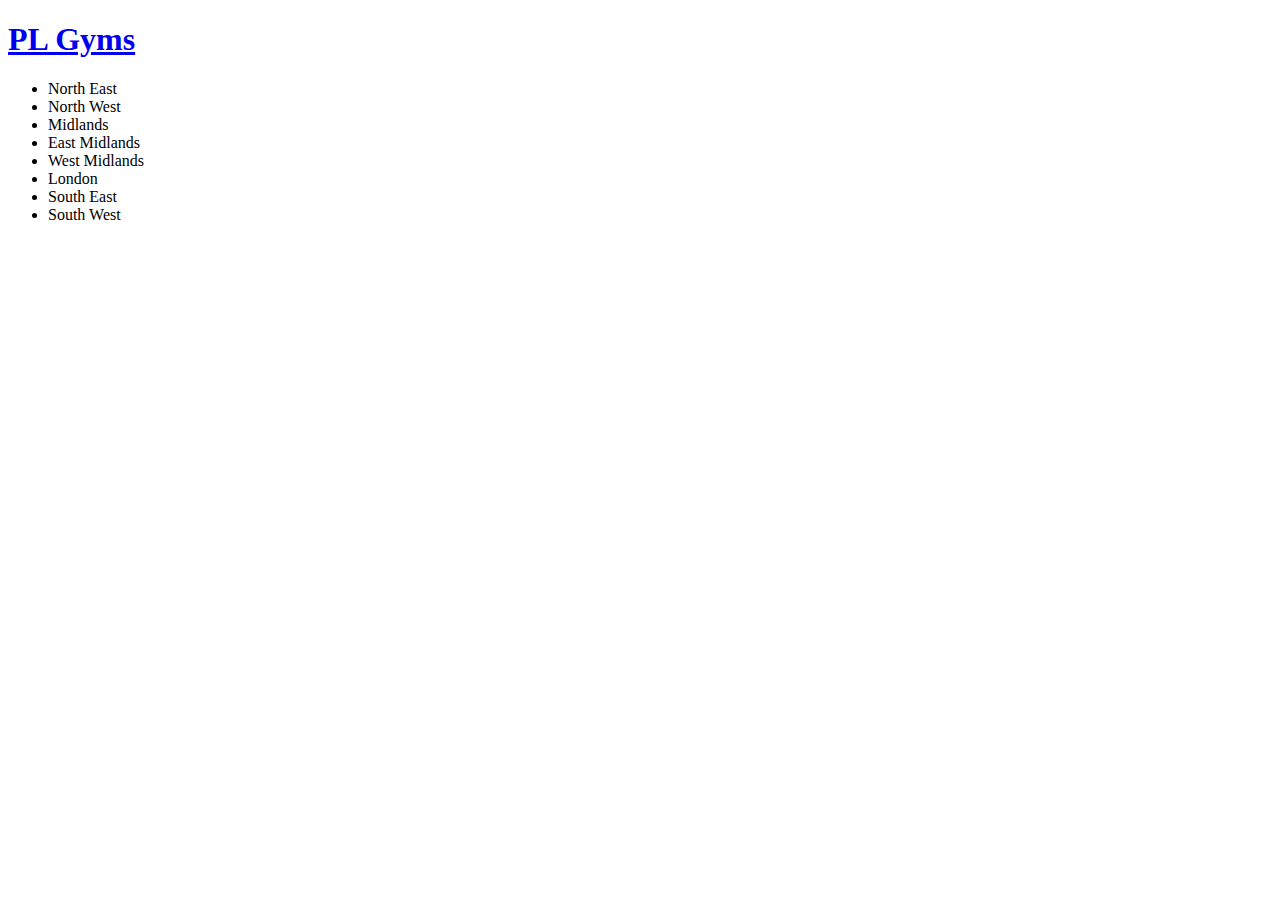
==== index.html @ 7eb80e3f "Edit to add correct file path" ====
<!DOCTYPE html>
<html>
    <head>
      <link rel="stylesheet" type="text/css" href="Amber TD/Documents/GitHub/findagym/main.css" />
      <title>Find a Gym</title>
      <style>
      </style>
    </head>
  <body>
    <div class="container">
      <h1><a href="#">PL Gyms</a></h1>
      <div class="navbar">
        <ul class="nav">
          <li>North East</li>
          <li>North West</li>
          <li>Midlands</li>
          <li>East Midlands</li>
          <li>West Midlands</li>
          <li>London</li>
          <li>South East</li>
          <li>South West</li>
    </ul>
  </body>
</html>
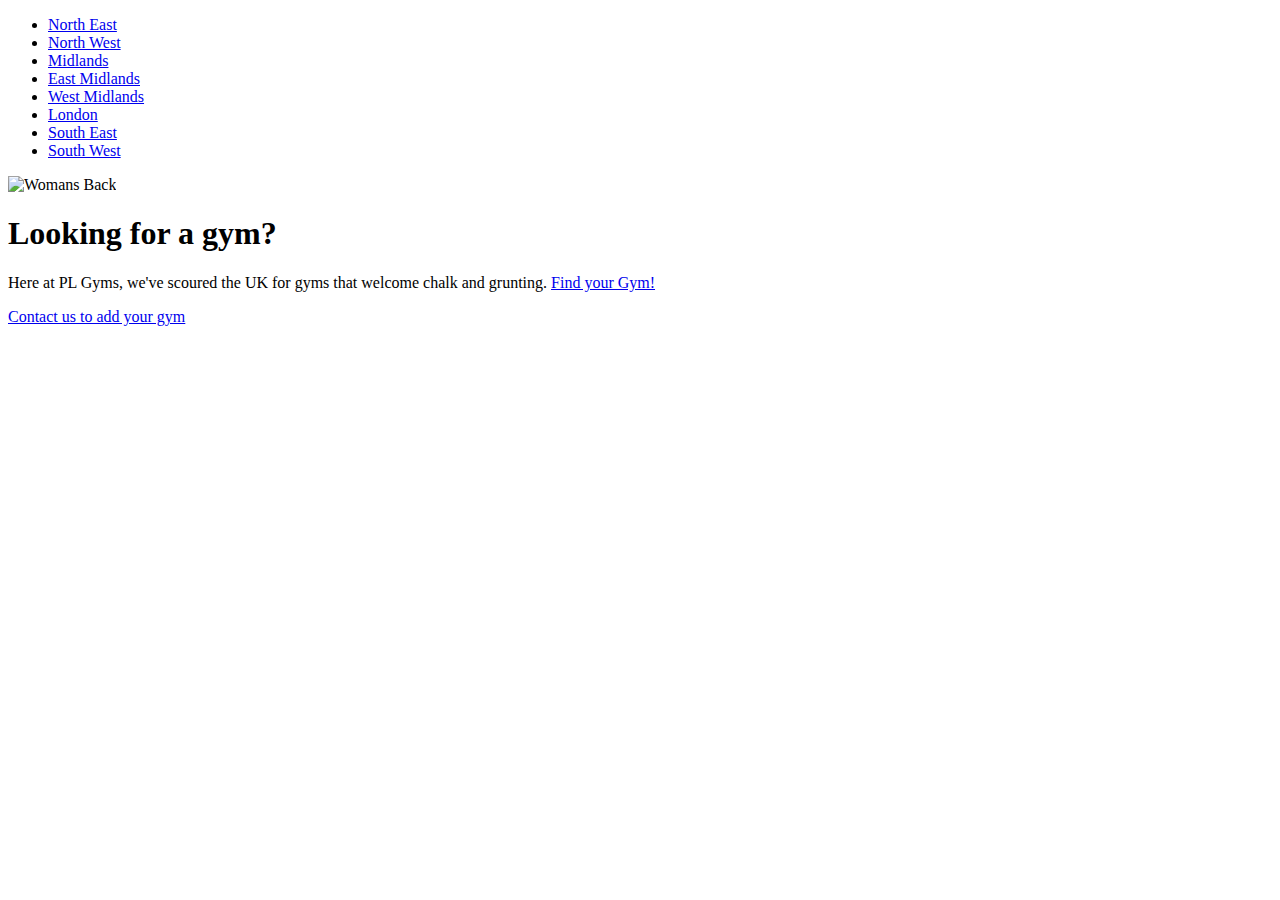
==== commit b81182e3: "Update index.html" ====
--- a/index.html
+++ b/index.html
@@ -1,24 +1,32 @@
 <!DOCTYPE html>
 <html>
-    <head>
-      <link rel="stylesheet" type="text/css" href="Amber TD/Documents/GitHub/findagym/main.css" />
-      <title>Find a Gym</title>
-      <style>
-      </style>
-    </head>
-  <body>
-    <div class="container">
-      <h1><a href="#">PL Gyms</a></h1>
-      <div class="navbar">
-        <ul class="nav">
-          <li>North East</li>
-          <li>North West</li>
-          <li>Midlands</li>
-          <li>East Midlands</li>
-          <li>West Midlands</li>
-          <li>London</li>
-          <li>South East</li>
-          <li>South West</li>
-    </ul>
-  </body>
+	<head>
+		<title>Find a Gym</title>
+		<!-- link to main stylesheet -->
+		<link rel="stylesheet" type="text/css" href="/css/main.css"
+	</head>
+	<body>
+		<nav>
+    		<ul>
+        		<li><a href="/">North East</a></li>
+	        	<li><a href="/">North West</a></li>
+	        	<li><a href="/">Midlands</a></li>
+	        	<li><a href="/">East Midlands</a></li>
+	        	<li><a href="/">West Midlands</a></li>
+	        	<li><a href="/">London</a></li>
+	        	<li><a href="/">South East</a></li>
+	        	<li><a href="/">South West</a></li>
+    		</ul>
+		</nav>
+		<img src="back.jpg" alt="Womans Back" height="100%" width="100%"/>
+		<div class="container">
+    		<div class="blurb">
+        		<h1>Looking for a gym?</h1>
+				<p>Here at PL Gyms, we've scoured the UK for gyms that welcome chalk and grunting. <a href="/">Find your Gym!</a></p>
+    		</div><!-- /.blurb -->
+		</div><!-- /.container -->
+		<footer>
+        		<a href="mailto:email@gmail.com">Contact us to add your gym</a>
+		</footer>
+	</body>
 </html>
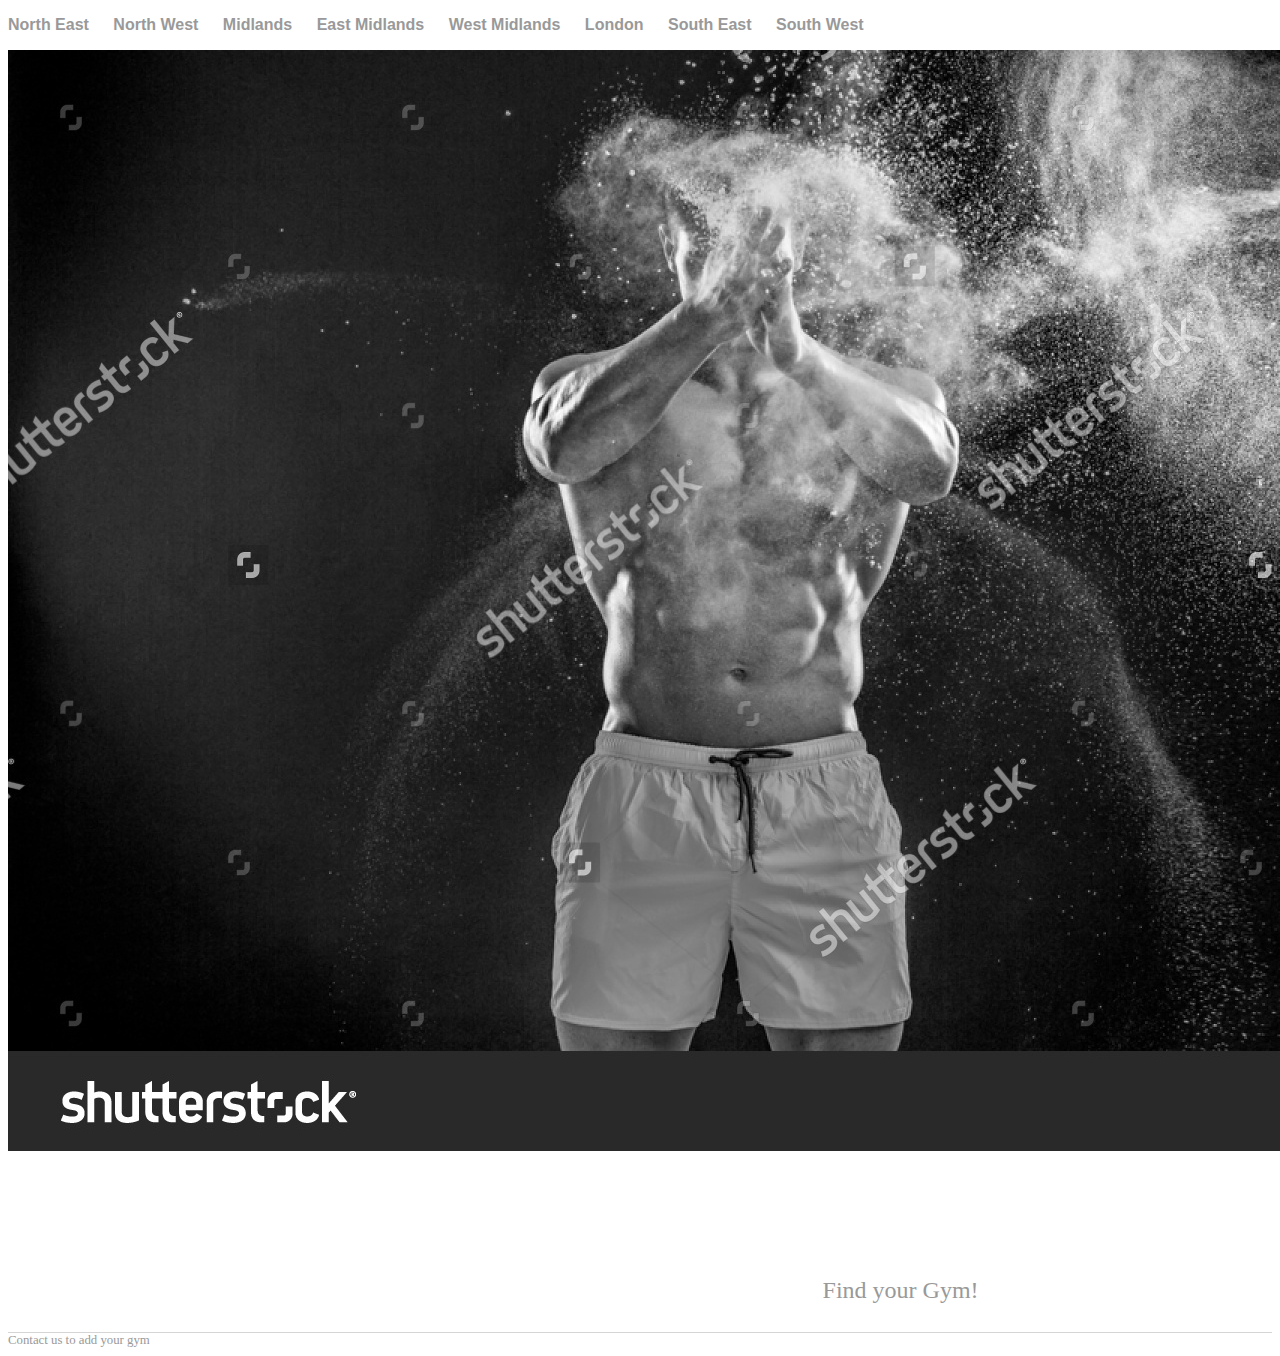
==== commit 1a646e57: "Changed image" ====
--- a/index.html
+++ b/index.html
@@ -18,7 +18,7 @@
 	        	<li><a href="/">South West</a></li>
     		</ul>
 		</nav>
-		<img src="back.jpg" alt="Womans Back" height="100%" width="100%"/>
+		<img src="chalk.jpg" alt="Man with chalk"/>
 		<div class="container">
     		<div class="blurb">
         		<h1>Looking for a gym?</h1>
--- a/css/main.css
+++ b/css/main.css
@@ -0,0 +1,48 @@
+
+html {
+  background: url(back.jpg) no-repeat center center fixed;
+  -webkit-background-size: cover;
+  -moz-background-size: cover;
+  -o-background-size: cover;
+  background-size: cover;
+}
+
+div {
+    position: relative;
+}
+
+body {
+
+}
+
+nav ul, footer ul {
+    font-family:'Helvetica', 'Arial', 'Sans-Serif';
+    padding: 0px;
+    list-style: none;
+    font-weight: bold;
+}
+nav ul li, footer ul li {
+    display: inline;
+    margin-right: 20px;
+}
+a {
+    text-decoration: none;
+    color: #999;
+}
+a:hover {
+    text-decoration: underline;
+}
+h1 {
+    font-size: 3em;
+    font-family:'Helvetica', 'Arial', 'Sans-Serif';
+    color: #fff;
+}
+p {
+    font-size: 1.5em;
+    line-height: 1.4em;
+    color: #fff;
+}
+footer {
+    border-top: 1px solid #d5d5d5;
+    font-size: .8em;
+}
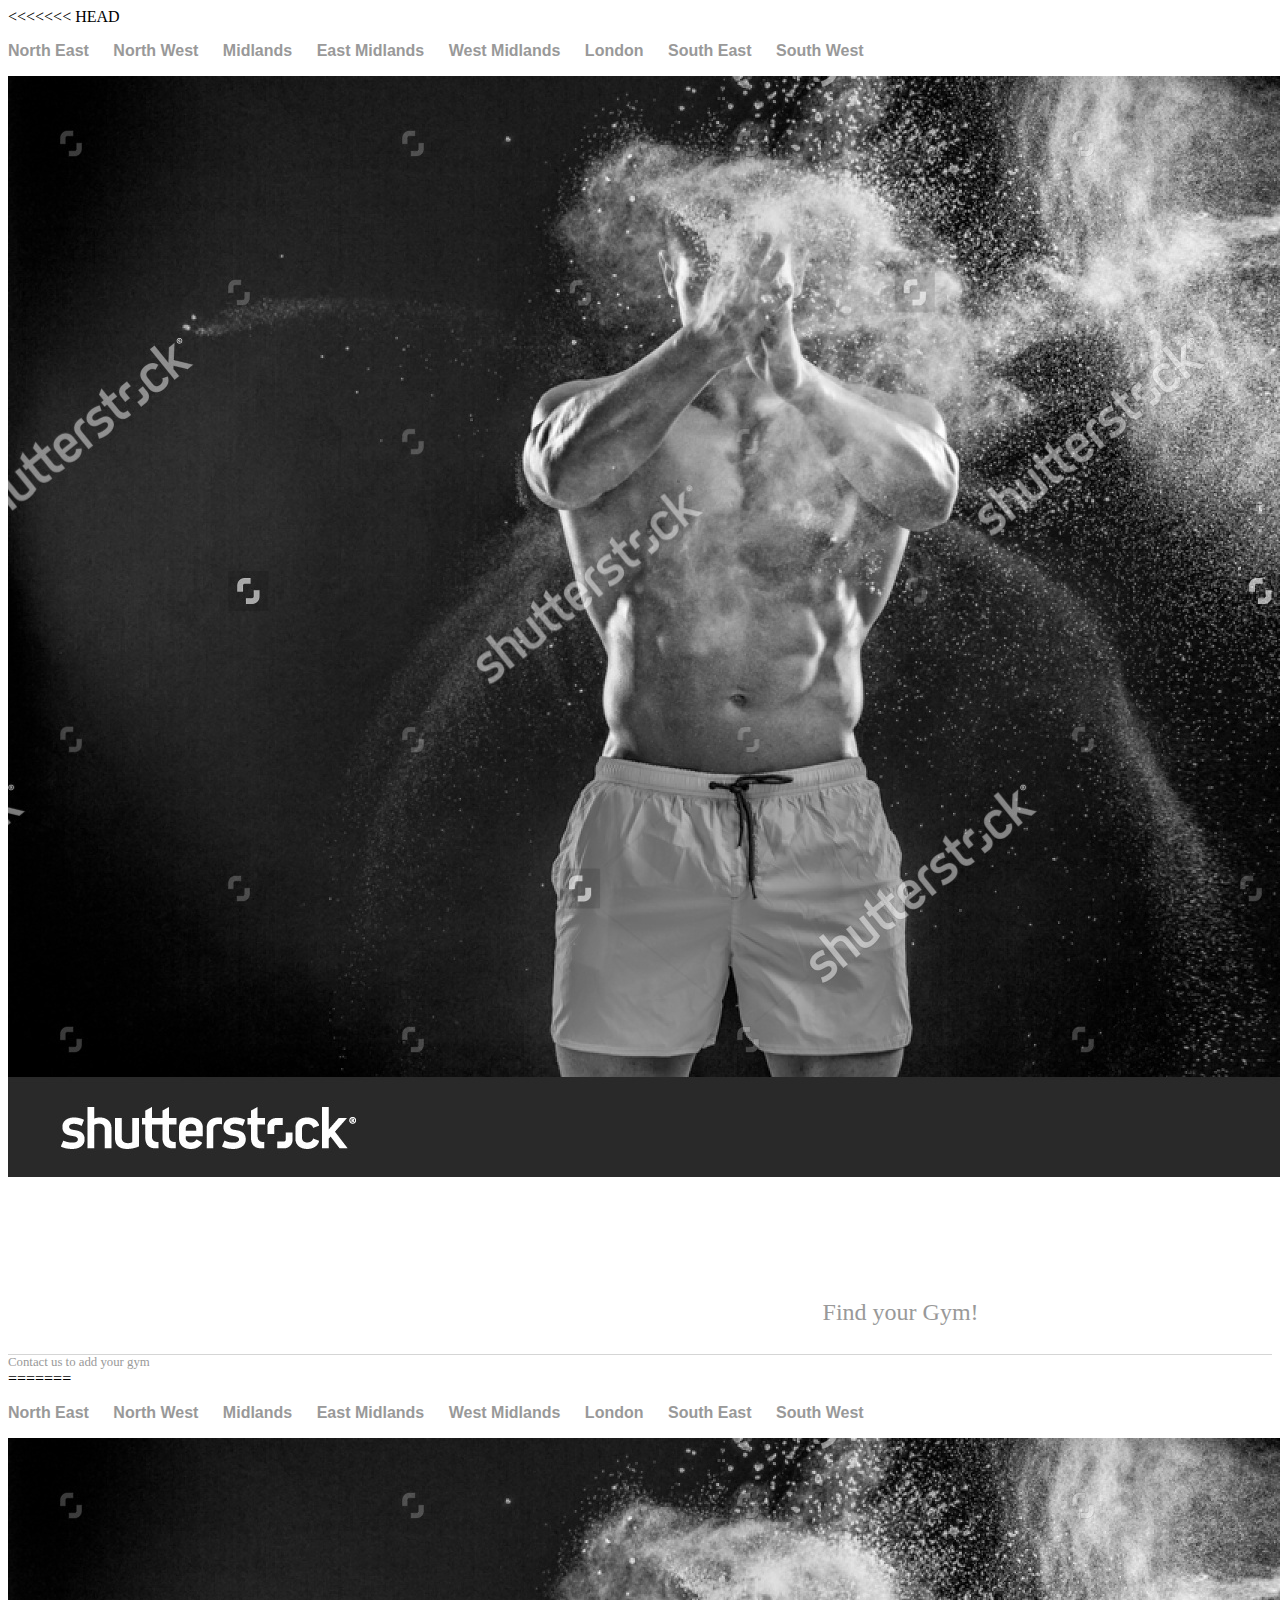
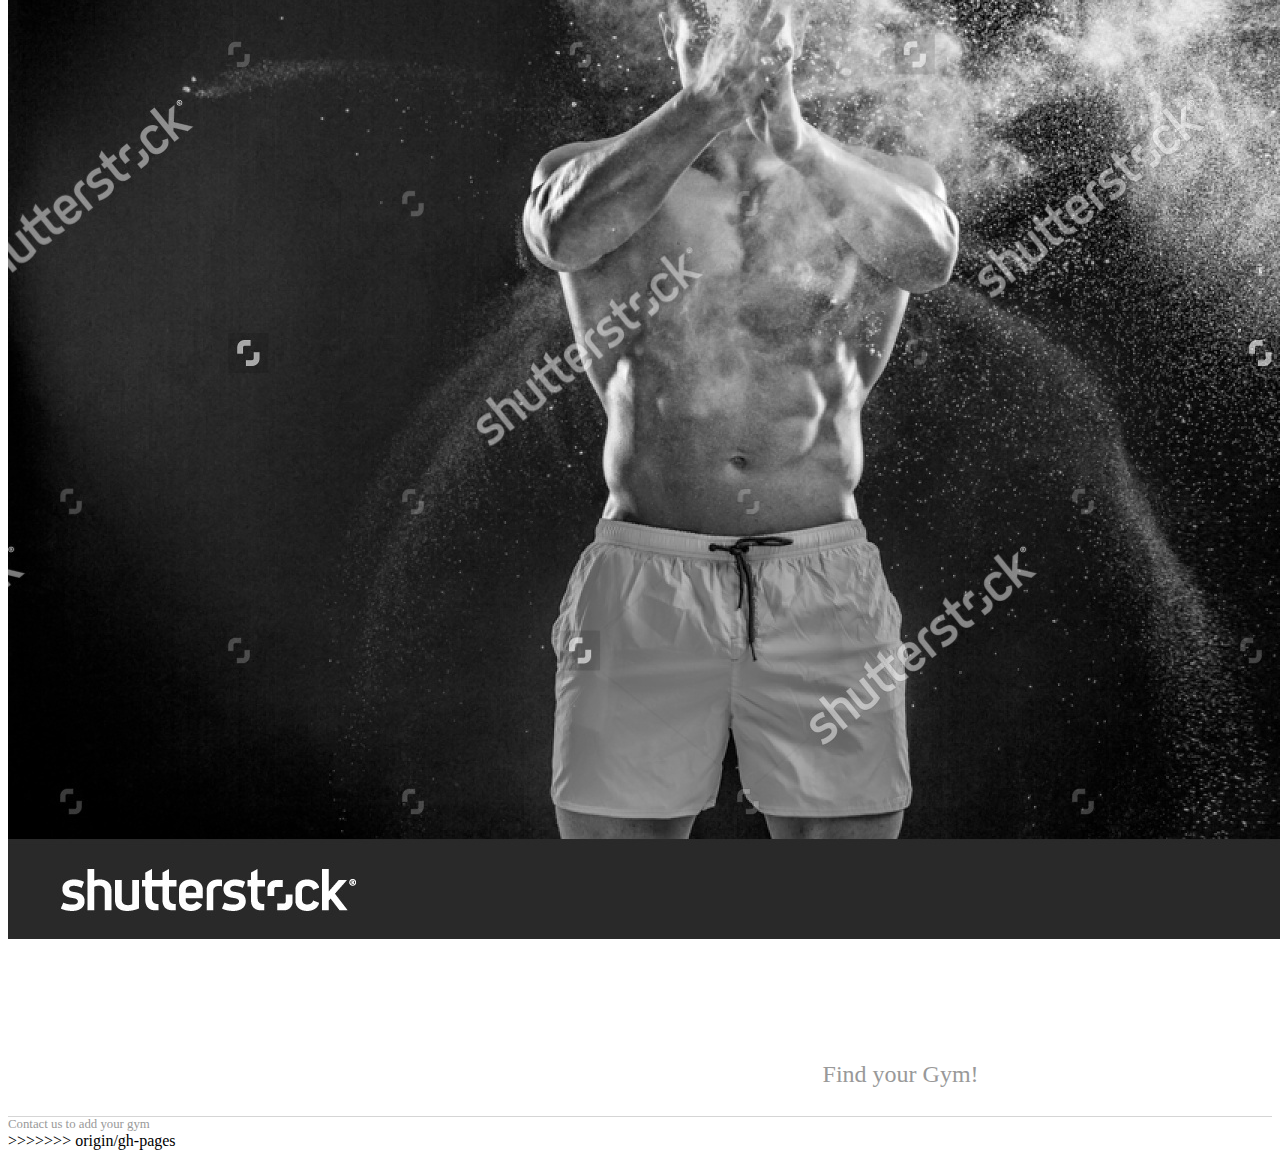
==== commit 77cab54c: "Merge remote-tracking branch 'origin/gh-pages' into gh-pages" ====
--- a/index.html
+++ b/index.html
@@ -1,32 +1,67 @@
-<!DOCTYPE html>
-<html>
-	<head>
-		<title>Find a Gym</title>
-		<!-- link to main stylesheet -->
-		<link rel="stylesheet" type="text/css" href="/css/main.css"
-	</head>
-	<body>
-		<nav>
-    		<ul>
-        		<li><a href="/">North East</a></li>
-	        	<li><a href="/">North West</a></li>
-	        	<li><a href="/">Midlands</a></li>
-	        	<li><a href="/">East Midlands</a></li>
-	        	<li><a href="/">West Midlands</a></li>
-	        	<li><a href="/">London</a></li>
-	        	<li><a href="/">South East</a></li>
-	        	<li><a href="/">South West</a></li>
-    		</ul>
-		</nav>
-		<img src="chalk.jpg" alt="Man with chalk"/>
-		<div class="container">
-    		<div class="blurb">
-        		<h1>Looking for a gym?</h1>
-				<p>Here at PL Gyms, we've scoured the UK for gyms that welcome chalk and grunting. <a href="/">Find your Gym!</a></p>
-    		</div><!-- /.blurb -->
-		</div><!-- /.container -->
-		<footer>
-        		<a href="mailto:email@gmail.com">Contact us to add your gym</a>
-		</footer>
-	</body>
-</html>
+<<<<<<< HEAD
+<!DOCTYPE html>
+<html>
+	<head>
+		<title>Find a Gym</title>
+		<!-- link to main stylesheet -->
+		<link href="css/main.css" type="text/css" rel="stylesheet" />
+	</head>
+	<body>
+		<nav>
+    		<ul>
+        		<li><a href="/">North East</a></li>
+	        	<li><a href="/">North West</a></li>
+	        	<li><a href="/">Midlands</a></li>
+	        	<li><a href="/">East Midlands</a></li>
+	        	<li><a href="/">West Midlands</a></li>
+	        	<li><a href="/">London</a></li>
+	        	<li><a href="/">South East</a></li>
+	        	<li><a href="/">South West</a></li>
+    		</ul>
+		</nav>
+		<img src="chalk.jpg" alt="Man with chalk on hands" />
+		<div class="container">
+    		<div class="blurb">
+        		<h1>Looking for a gym?</h1>
+				<p>Here at PL Gyms, we've scoured the UK for gyms that welcome chalk and grunting. <a href="/">Find your Gym!</a></p>
+    		</div><!-- /.blurb -->
+		</div><!-- /.container -->
+		<footer>
+        		<a href="mailto:email@gmail.com">Contact us to add your gym</a>
+		</footer>
+	</body>
+</html>
+=======
+<!DOCTYPE html>
+<html>
+	<head>
+		<title>Find a Gym</title>
+		<!-- link to main stylesheet -->
+		<link rel="stylesheet" type="text/css" href="/css/main.css"
+	</head>
+	<body>
+		<nav>
+    		<ul>
+        		<li><a href="/">North East</a></li>
+	        	<li><a href="/">North West</a></li>
+	        	<li><a href="/">Midlands</a></li>
+	        	<li><a href="/">East Midlands</a></li>
+	        	<li><a href="/">West Midlands</a></li>
+	        	<li><a href="/">London</a></li>
+	        	<li><a href="/">South East</a></li>
+	        	<li><a href="/">South West</a></li>
+    		</ul>
+		</nav>
+		<img src="chalk.jpg" alt="Man with chalk"/>
+		<div class="container">
+    		<div class="blurb">
+        		<h1>Looking for a gym?</h1>
+				<p>Here at PL Gyms, we've scoured the UK for gyms that welcome chalk and grunting. <a href="/">Find your Gym!</a></p>
+    		</div><!-- /.blurb -->
+		</div><!-- /.container -->
+		<footer>
+        		<a href="mailto:email@gmail.com">Contact us to add your gym</a>
+		</footer>
+	</body>
+</html>
+>>>>>>> origin/gh-pages
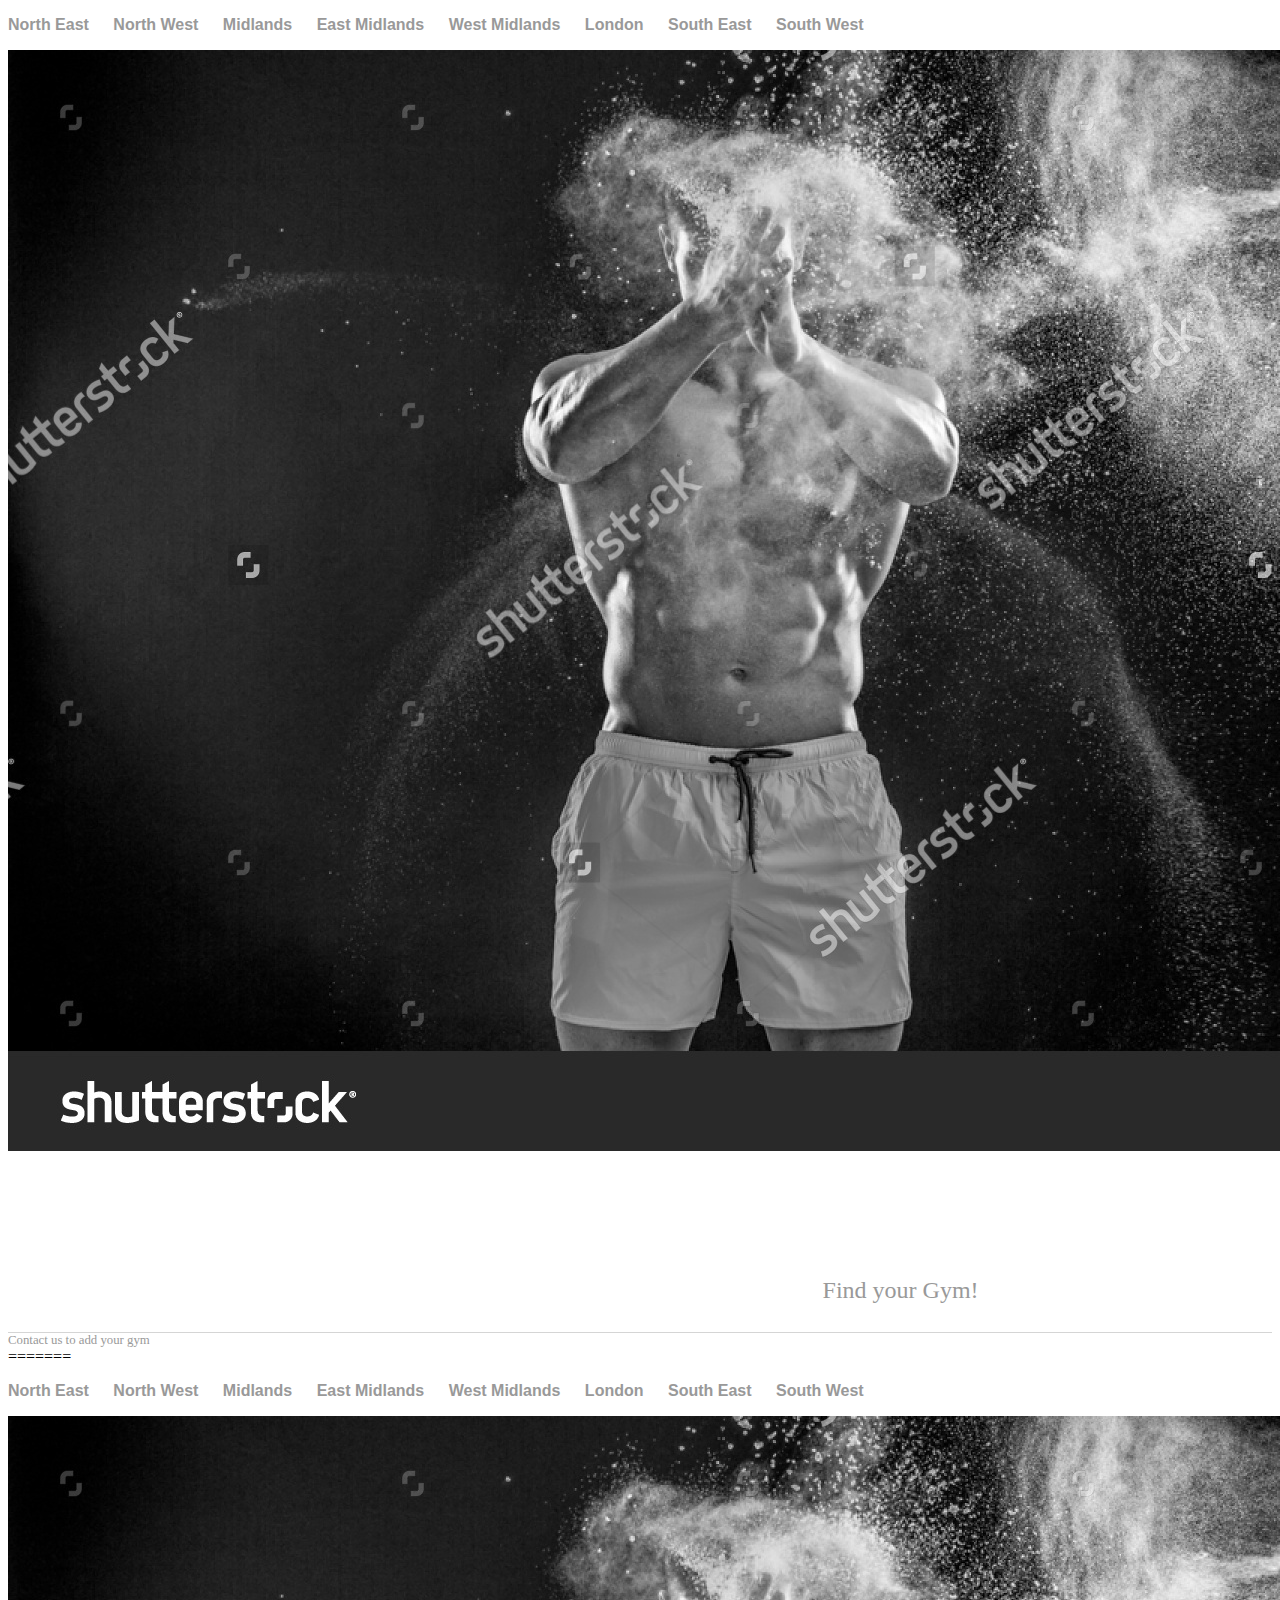
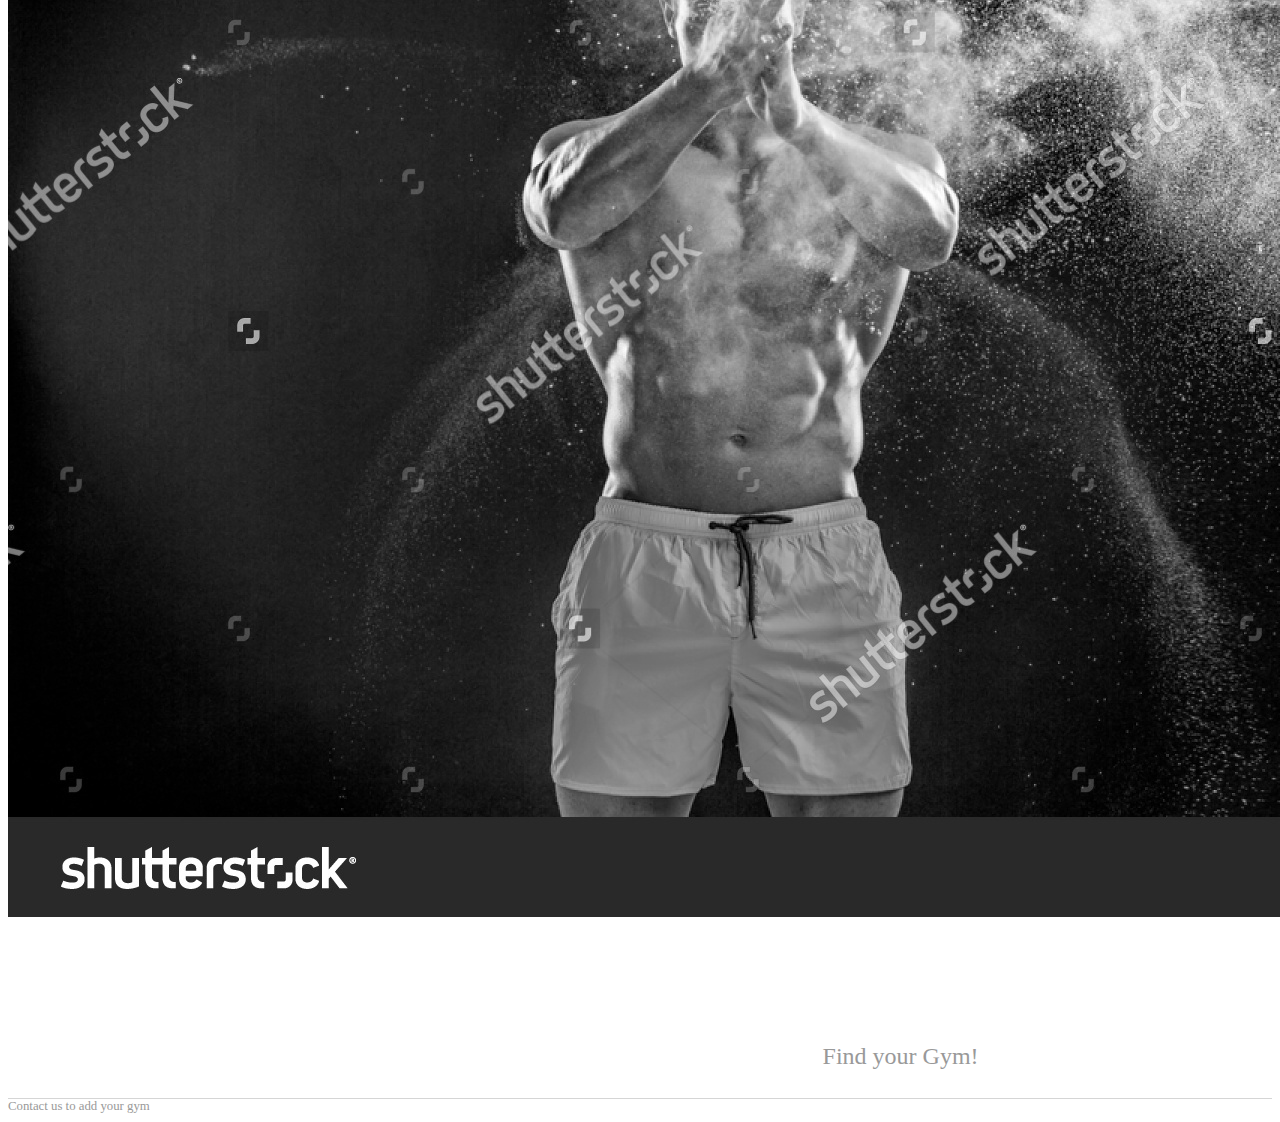
==== commit f388c74f: "Update index.html" ====
--- a/index.html
+++ b/index.html
@@ -1,4 +1,3 @@
-<<<<<<< HEAD
 <!DOCTYPE html>
 <html>
 	<head>
@@ -64,4 +63,3 @@
 		</footer>
 	</body>
 </html>
->>>>>>> origin/gh-pages
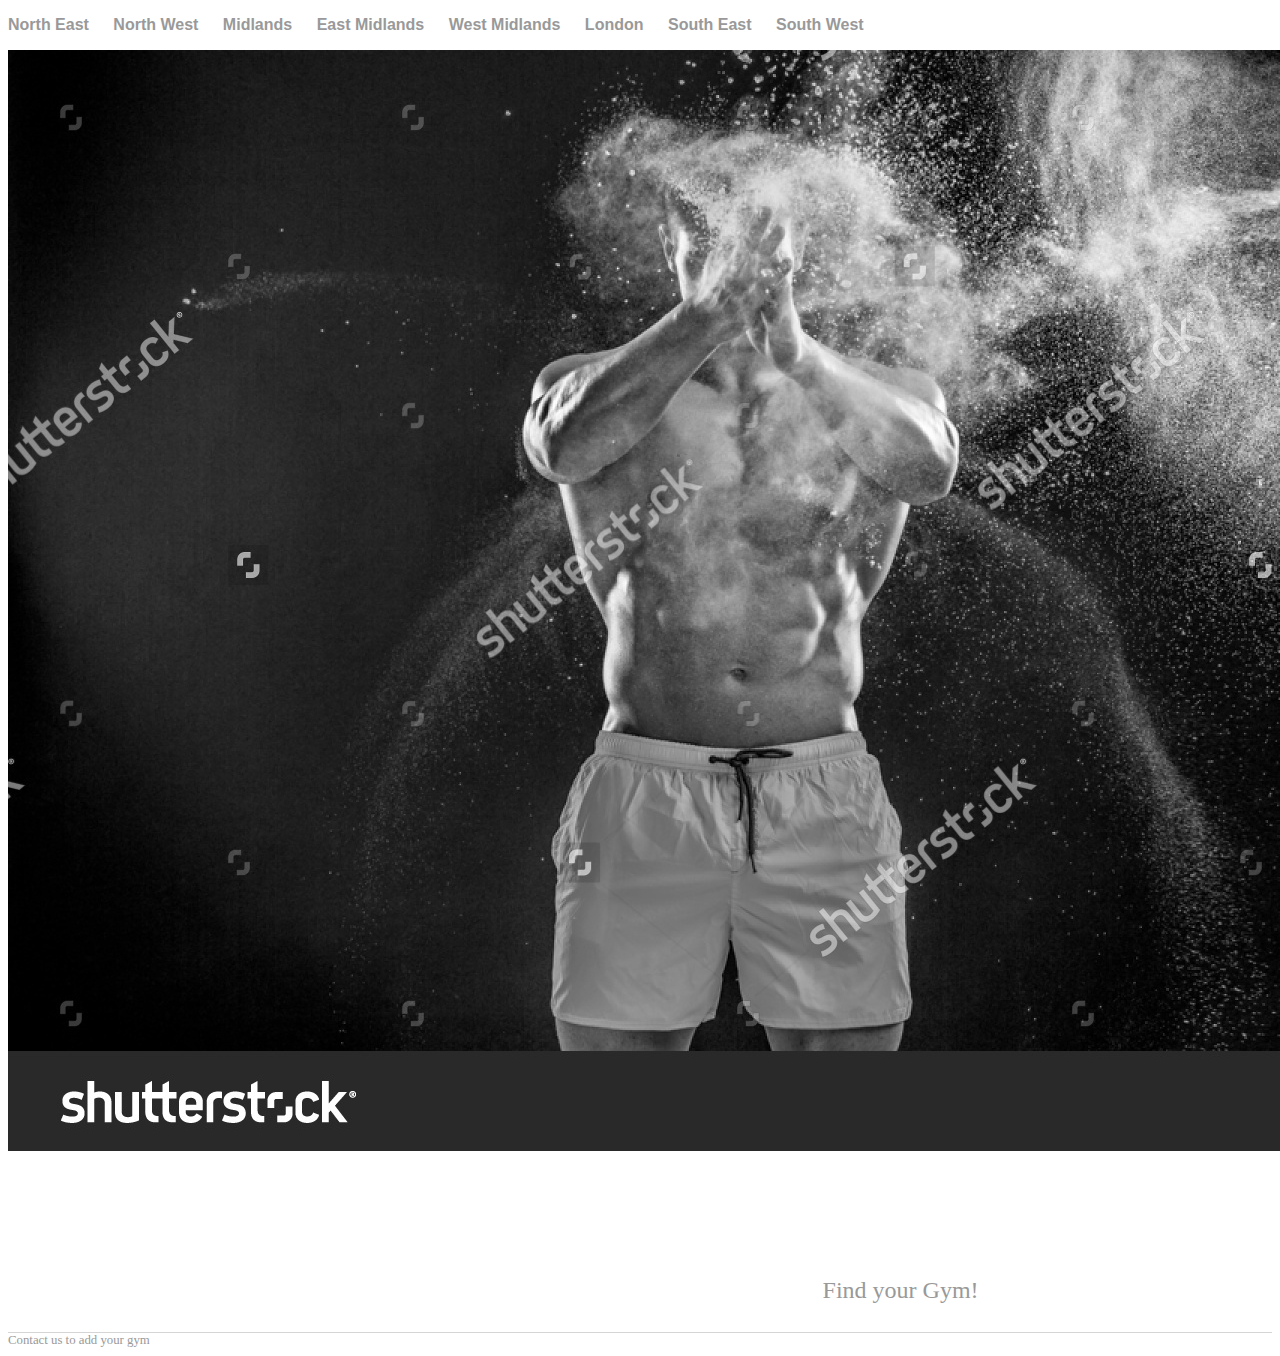
==== commit 13c3f259: "Update index.html" ====
--- a/index.html
+++ b/index.html
@@ -30,36 +30,3 @@
 		</footer>
 	</body>
 </html>
-=======
-<!DOCTYPE html>
-<html>
-	<head>
-		<title>Find a Gym</title>
-		<!-- link to main stylesheet -->
-		<link rel="stylesheet" type="text/css" href="/css/main.css"
-	</head>
-	<body>
-		<nav>
-    		<ul>
-        		<li><a href="/">North East</a></li>
-	        	<li><a href="/">North West</a></li>
-	        	<li><a href="/">Midlands</a></li>
-	        	<li><a href="/">East Midlands</a></li>
-	        	<li><a href="/">West Midlands</a></li>
-	        	<li><a href="/">London</a></li>
-	        	<li><a href="/">South East</a></li>
-	        	<li><a href="/">South West</a></li>
-    		</ul>
-		</nav>
-		<img src="chalk.jpg" alt="Man with chalk"/>
-		<div class="container">
-    		<div class="blurb">
-        		<h1>Looking for a gym?</h1>
-				<p>Here at PL Gyms, we've scoured the UK for gyms that welcome chalk and grunting. <a href="/">Find your Gym!</a></p>
-    		</div><!-- /.blurb -->
-		</div><!-- /.container -->
-		<footer>
-        		<a href="mailto:email@gmail.com">Contact us to add your gym</a>
-		</footer>
-	</body>
-</html>
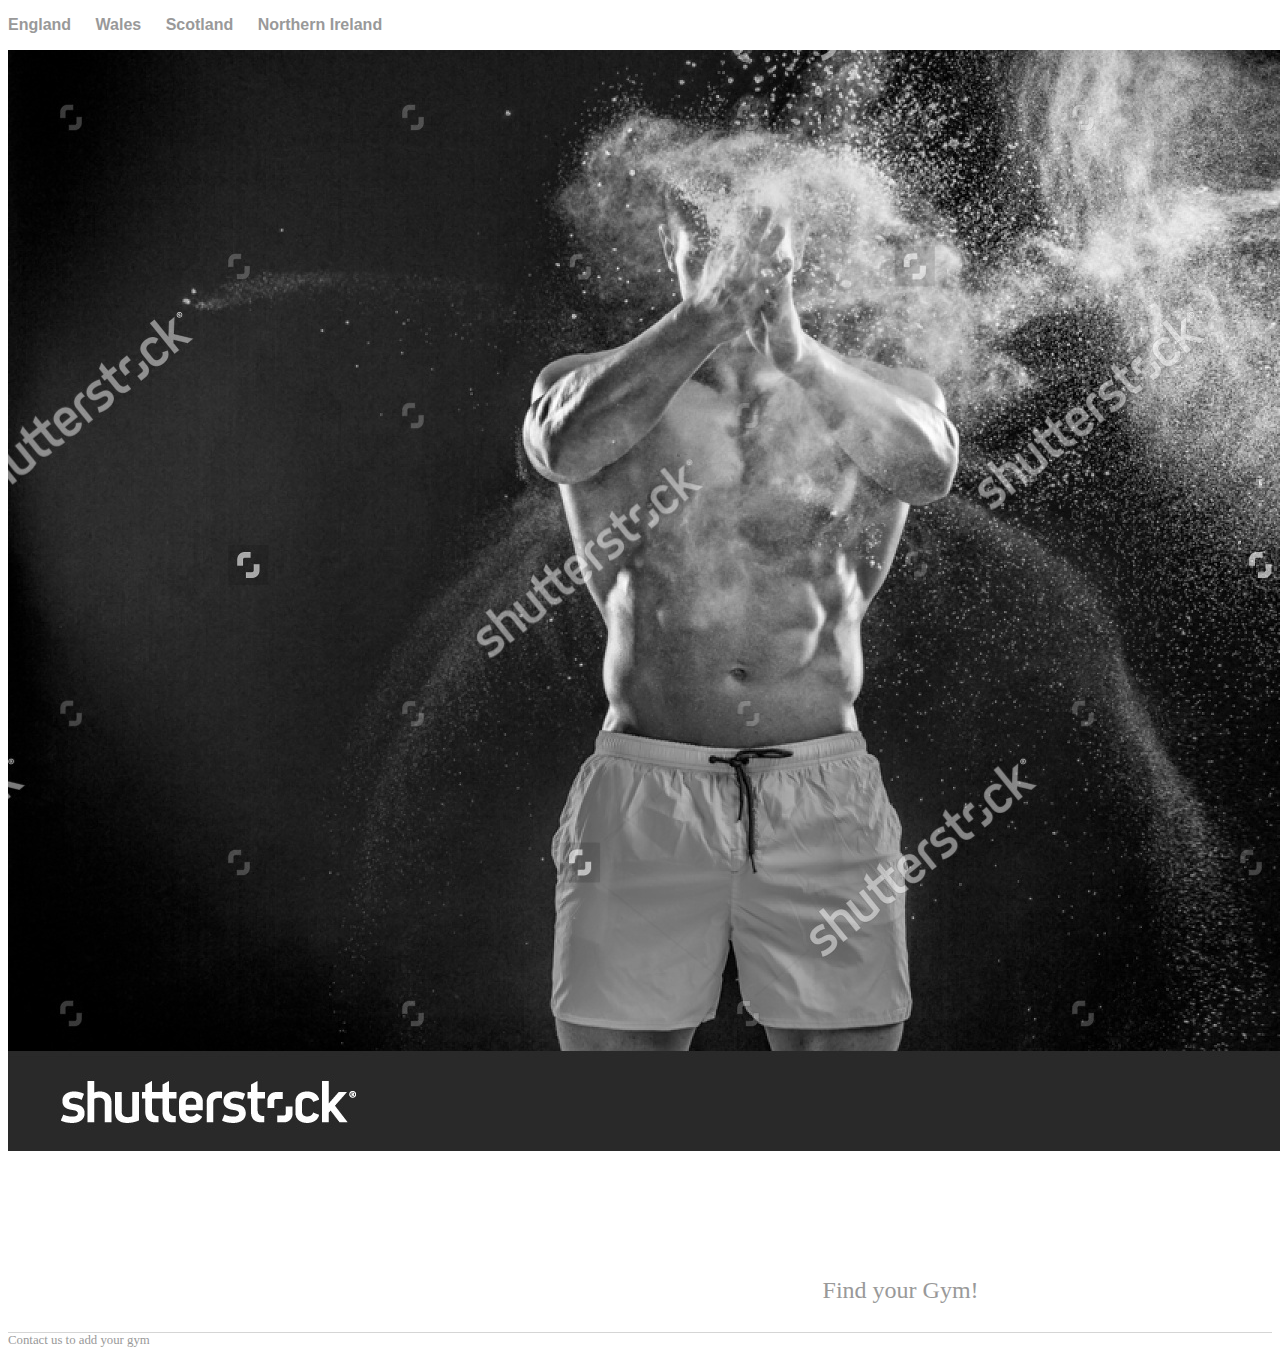
==== commit 8fd1e890: "changed background and nav" ====
--- a/index.html
+++ b/index.html
@@ -8,20 +8,16 @@
 	<body>
 		<nav>
     		<ul>
-        		<li><a href="/">North East</a></li>
-	        	<li><a href="/">North West</a></li>
-	        	<li><a href="/">Midlands</a></li>
-	        	<li><a href="/">East Midlands</a></li>
-	        	<li><a href="/">West Midlands</a></li>
-	        	<li><a href="/">London</a></li>
-	        	<li><a href="/">South East</a></li>
-	        	<li><a href="/">South West</a></li>
+        		<li><a href="/">England</a></li>
+	        	<li><a href="/">Wales</a></li>
+	        	<li><a href="/">Scotland</a></li>
+	        	<li><a href="/">Northern Ireland</a></li>
     		</ul>
 		</nav>
 		<img src="chalk.jpg" alt="Man with chalk on hands" />
 		<div class="container">
     		<div class="blurb">
-        		<h1>Looking for a gym?</h1>
+        		<h1>Looking for a powerlifting-friendly gym?</h1>
 				<p>Here at PL Gyms, we've scoured the UK for gyms that welcome chalk and grunting. <a href="/">Find your Gym!</a></p>
     		</div><!-- /.blurb -->
 		</div><!-- /.container -->
